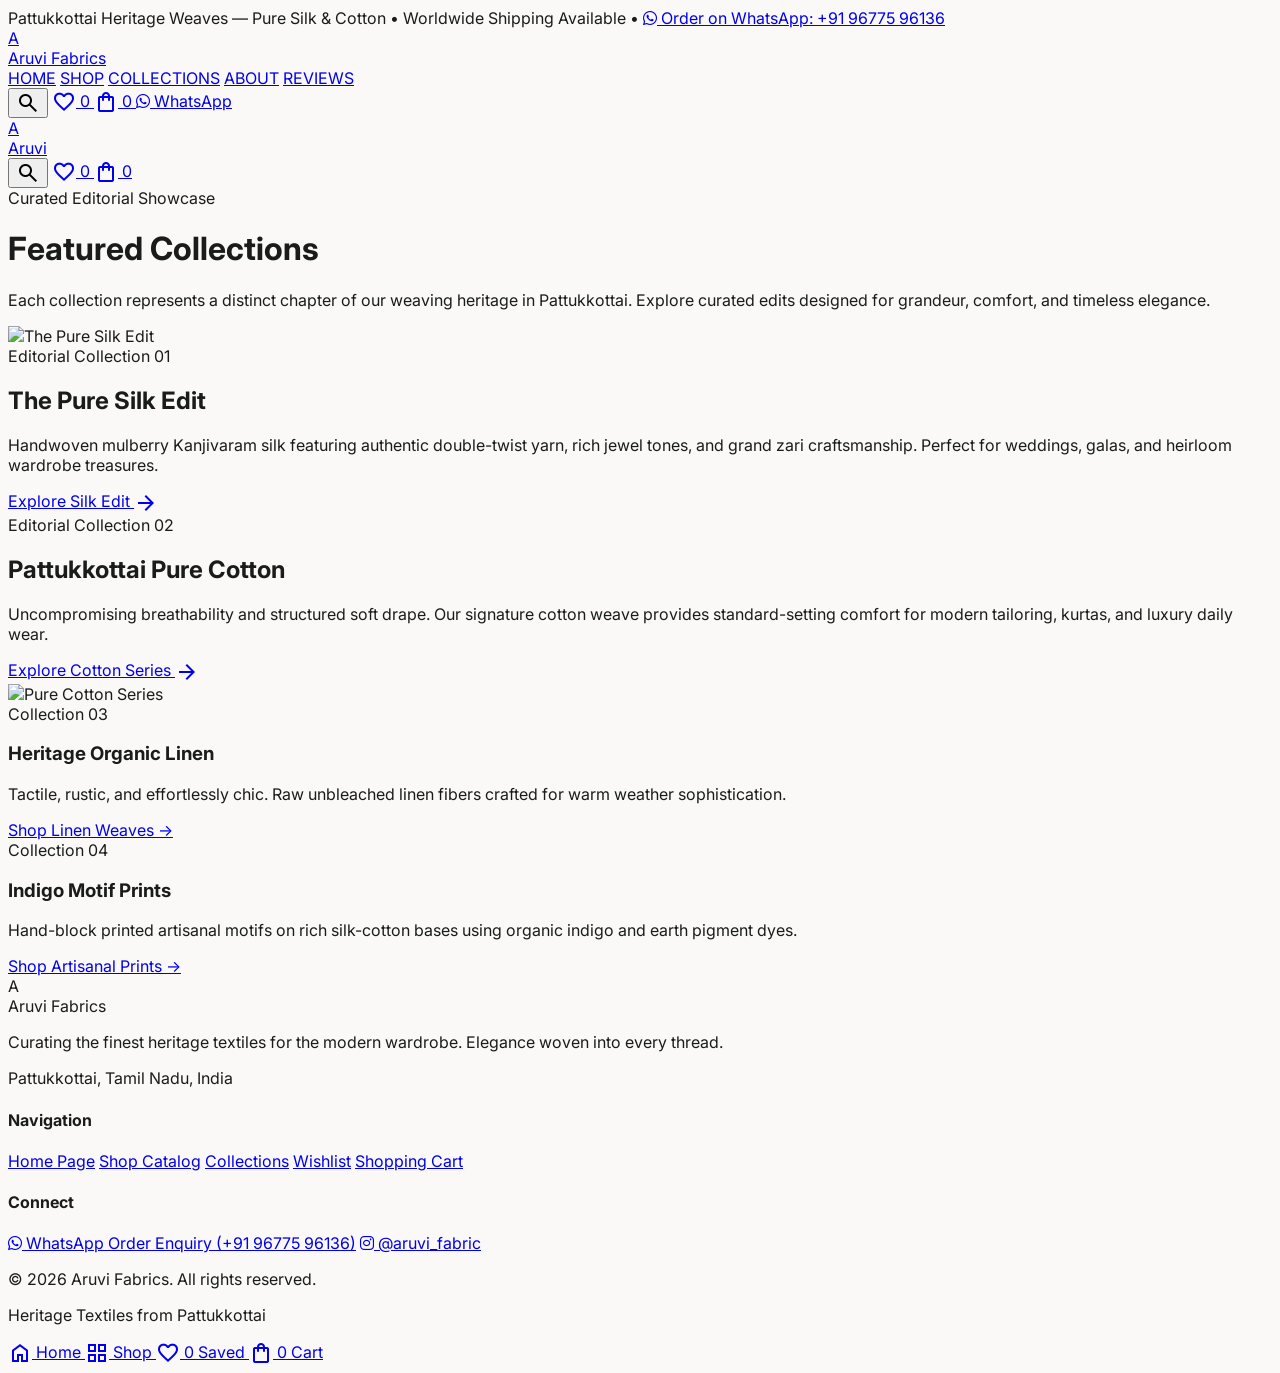
==== collection.html @ 57736110 "aruvi" ====
<!DOCTYPE html>
<html lang="en" class="light">
<head>
  <meta charset="utf-8" />
  <meta name="viewport" content="width=device-width, initial-scale=1.0" />
  <title>Editorial Collections — Aruvi Fabrics</title>
  <meta name="description" content="Discover curated editorial collections by Aruvi Fabrics - Pattukkottai. Handwoven pure silk, heritage cotton, and artisanal prints." />
  
  <script src="https://cdn.tailwindcss.com?plugins=forms,container-queries"></script>
  <script id="tailwind-config">
    tailwind.config = {
      darkMode: "class",
      theme: {
        extend: {
          colors: {
            "surface-bright": "#faf9f8",
            "on-surface": "#1a1c1c",
            "outline-variant": "#c4c7c7",
            "surface-dim": "#dadad9",
            "on-primary": "#ffffff",
            "primary": "#000000",
            "secondary": "#805345",
            "accent": "#c85a32",
            "surface-container-high": "#e9e8e7",
            "surface-container-low": "#f4f3f2",
            "surface-container": "#eeeeed",
            "on-surface-variant": "#444748"
          },
          fontFamily: {
            "headline-md": ["Playfair Display", "serif"],
            "body-md": ["Inter", "sans-serif"],
            "body-lg": ["Inter", "sans-serif"],
            "display-lg": ["Playfair Display", "serif"],
            "label-caps": ["Inter", "sans-serif"],
            "headline-lg": ["Playfair Display", "serif"]
          }
        }
      }
    };
  </script>

  <link rel="preconnect" href="https://fonts.googleapis.com" />
  <link rel="preconnect" href="https://fonts.gstatic.com" crossorigin />
  <link href="https://fonts.googleapis.com/css2?family=Inter:wght@300;400;500;600;700&family=Playfair+Display:ital,wght@0,400;0,500;0,600;0,700;1,400&display=swap" rel="stylesheet" />
  <link href="https://fonts.googleapis.com/css2?family=Material+Symbols+Outlined:wght,FILL@100..700,0..1&display=swap" rel="stylesheet" />
  <link href="https://cdnjs.cloudflare.com/ajax/libs/font-awesome/6.4.0/css/all.min.css" rel="stylesheet" />
  
  <link rel="stylesheet" href="css/style.css" />
</head>
<body class="antialiased min-h-screen flex flex-col pt-28 md:pt-[116px] pb-[80px] md:pb-0">

  <!-- Top Sticky Header Container -->
  <header class="fixed top-0 w-full z-50 bg-surface-bright/95 backdrop-blur-md border-b border-outline-variant/20 transition-all duration-300">
    <div class="bg-primary text-on-primary py-2 px-4 text-center font-label-caps text-[11px] uppercase tracking-widest flex justify-center items-center gap-4 border-b border-white/10">
      <span>Pattukkottai Heritage Weaves — Pure Silk & Cotton</span>
      <span class="hidden md:inline text-accent">•</span>
      <span class="hidden md:inline">Worldwide Shipping Available</span>
      <span class="hidden md:inline text-accent">•</span>
      <a href="https://wa.me/919677596136" target="_blank" class="text-accent hover:underline flex items-center gap-1">
        <i class="fa-brands fa-whatsapp"></i> Order on WhatsApp: +91 96775 96136
      </a>
    </div>

    <div class="flex justify-between items-center px-6 md:px-16 h-20 max-w-[1440px] mx-auto hidden md:flex">
      <div class="flex items-center gap-3">
        <a href="index.html" class="flex items-center gap-3 group">
          <div class="h-10 w-10 rounded-full bg-primary text-on-primary flex items-center justify-center font-serif font-bold text-lg tracking-wider group-hover:bg-accent transition-colors">A</div>
          <span class="text-2xl font-headline-lg font-bold text-primary uppercase tracking-widest">Aruvi Fabrics</span>
        </a>
      </div>
      
      <nav class="flex gap-8 items-center">
        <a href="index.html" class="nav-link font-label-caps text-xs uppercase tracking-wider text-on-surface-variant hover:text-primary transition-colors py-1">HOME</a>
        <a href="shop.html" class="nav-link font-label-caps text-xs uppercase tracking-wider text-on-surface-variant hover:text-primary transition-colors py-1">SHOP</a>
        <a href="collection.html" class="nav-link font-label-caps text-xs uppercase tracking-wider text-primary font-bold py-1">COLLECTIONS</a>
        <a href="index.html#about" class="nav-link font-label-caps text-xs uppercase tracking-wider text-on-surface-variant hover:text-primary transition-colors py-1">ABOUT</a>
        <a href="index.html#reviews" class="nav-link font-label-caps text-xs uppercase tracking-wider text-on-surface-variant hover:text-primary transition-colors py-1">REVIEWS</a>
      </nav>
      
      <div class="flex items-center gap-5">
        <button class="open-search-btn text-primary hover:text-accent transition-colors p-2" aria-label="Search">
          <span class="material-symbols-outlined">search</span>
        </button>
        <a href="wishlist.html" class="relative text-primary hover:text-accent transition-colors p-2" aria-label="Wishlist">
          <span class="material-symbols-outlined">favorite</span>
          <span class="wishlist-count-badge hidden absolute -top-1 -right-1 bg-accent text-white text-[10px] font-bold w-4 h-4 rounded-full flex items-center justify-center">0</span>
        </a>
        <a href="cart.html" class="relative text-primary hover:text-accent transition-colors p-2" aria-label="Cart">
          <span class="material-symbols-outlined">shopping_bag</span>
          <span class="cart-count-badge hidden absolute -top-1 -right-1 bg-primary text-white text-[10px] font-bold w-4 h-4 rounded-full flex items-center justify-center">0</span>
        </a>
        <a href="https://wa.me/919677596136?text=Hi%20Aruvi%20Fabrics%2C%20I%20would%20like%20to%20enquire%20about%20your%20textile%20collections." 
           target="_blank" 
           class="bg-primary text-on-primary px-5 py-2.5 rounded text-xs font-label-caps uppercase tracking-widest hover:bg-accent transition-all flex items-center gap-2">
          <i class="fa-brands fa-whatsapp text-sm"></i> WhatsApp
        </a>
      </div>
    </div>

    <div class="flex justify-between items-center px-6 h-16 md:hidden">
      <a href="index.html" class="flex items-center gap-2">
        <div class="h-8 w-8 rounded-full bg-primary text-on-primary flex items-center justify-center font-serif font-bold text-sm">A</div>
        <span class="text-xl font-serif font-bold text-primary uppercase tracking-widest">Aruvi</span>
      </a>
      <div class="flex items-center gap-3">
        <button class="open-search-btn text-primary p-2" aria-label="Search"><span class="material-symbols-outlined">search</span></button>
        <a href="wishlist.html" class="relative text-primary p-2" aria-label="Wishlist">
          <span class="material-symbols-outlined">favorite</span>
          <span class="wishlist-count-badge hidden absolute top-0 right-1 bg-accent text-white text-[9px] font-bold w-3.5 h-3.5 rounded-full flex items-center justify-center">0</span>
        </a>
        <a href="cart.html" class="relative text-primary p-2" aria-label="Cart">
          <span class="material-symbols-outlined">shopping_bag</span>
          <span class="cart-count-badge hidden absolute top-0 right-1 bg-accent text-white text-[9px] font-bold w-3.5 h-3.5 rounded-full flex items-center justify-center">0</span>
        </a>
      </div>
    </div>
  </header>

  <!-- Collection Editorial Content -->
  <main class="flex-grow max-w-[1440px] mx-auto w-full px-6 md:px-16 py-12">
    
    <!-- Hero Banner -->
    <div class="mb-16 border-b border-outline-variant/20 pb-12 text-center max-w-3xl mx-auto animate-fade-in-up">
      <span class="font-label-caps text-xs text-accent uppercase tracking-widest font-semibold">Curated Editorial Showcase</span>
      <h1 class="font-display-lg text-4xl md:text-6xl font-bold text-primary mt-2 mb-4">Featured Collections</h1>
      <p class="font-body-lg text-on-surface-variant leading-relaxed">
        Each collection represents a distinct chapter of our weaving heritage in Pattukkottai. Explore curated edits designed for grandeur, comfort, and timeless elegance.
      </p>
    </div>

    <!-- Collection 1: The Pure Silk Edit -->
    <section class="mb-24 animate-fade-in-up">
      <div class="grid grid-cols-1 md:grid-cols-12 gap-8 items-center">
        <div class="md:col-span-7">
          <div class="aspect-[16/9] bg-surface-container rounded-xl overflow-hidden relative border border-hairline shadow-md group">
            <img src="https://lh3.googleusercontent.com/aida-public/[base64]" 
                 alt="The Pure Silk Edit" class="w-full h-full object-cover group-hover:scale-105 transition-transform duration-700 ease-in-out" />
          </div>
        </div>
        <div class="md:col-span-5 flex flex-col gap-4">
          <span class="font-label-caps text-xs text-accent uppercase tracking-widest font-semibold">Editorial Collection 01</span>
          <h2 class="font-headline-lg text-3xl md:text-4xl font-bold text-primary">The Pure Silk Edit</h2>
          <p class="font-body-md text-on-surface-variant leading-relaxed">
            Handwoven mulberry Kanjivaram silk featuring authentic double-twist yarn, rich jewel tones, and grand zari craftsmanship. Perfect for weddings, galas, and heirloom wardrobe treasures.
          </p>
          <div class="pt-2">
            <a href="shop.html?category=Silk" class="inline-flex items-center gap-2 bg-primary text-on-primary px-6 py-3 rounded text-xs font-label-caps uppercase tracking-widest hover:bg-accent transition-colors">
              Explore Silk Edit <span class="material-symbols-outlined text-[16px]">arrow_forward</span>
            </a>
          </div>
        </div>
      </div>
    </section>

    <!-- Collection 2: Pattukkottai Pure Cotton -->
    <section class="mb-24 animate-fade-in-up">
      <div class="grid grid-cols-1 md:grid-cols-12 gap-8 items-center">
        <div class="md:col-span-5 order-2 md:order-1 flex flex-col gap-4">
          <span class="font-label-caps text-xs text-accent uppercase tracking-widest font-semibold">Editorial Collection 02</span>
          <h2 class="font-headline-lg text-3xl md:text-4xl font-bold text-primary">Pattukkottai Pure Cotton</h2>
          <p class="font-body-md text-on-surface-variant leading-relaxed">
            Uncompromising breathability and structured soft drape. Our signature cotton weave provides standard-setting comfort for modern tailoring, kurtas, and luxury daily wear.
          </p>
          <div class="pt-2">
            <a href="shop.html?category=Cotton" class="inline-flex items-center gap-2 bg-primary text-on-primary px-6 py-3 rounded text-xs font-label-caps uppercase tracking-widest hover:bg-accent transition-colors">
              Explore Cotton Series <span class="material-symbols-outlined text-[16px]">arrow_forward</span>
            </a>
          </div>
        </div>
        <div class="md:col-span-7 order-1 md:order-2">
          <div class="aspect-[16/9] bg-surface-container rounded-xl overflow-hidden relative border border-hairline shadow-md group">
            <img src="https://storage.googleapis.com/uxpilot-auth.appspot.com/gen_4587880c30_31aaf5a4e06abc5f.png" 
                 alt="Pure Cotton Series" class="w-full h-full object-cover group-hover:scale-105 transition-transform duration-700 ease-in-out" />
          </div>
        </div>
      </div>
    </section>

    <!-- Collection 3 & 4: Heritage Linen & Indigo Prints -->
    <section class="mb-12 animate-fade-in-up">
      <div class="grid grid-cols-1 md:grid-cols-2 gap-8">
        <div class="p-8 bg-surface-container-low rounded-xl border border-hairline flex flex-col justify-between hover:shadow-diffused transition-all">
          <div>
            <span class="font-label-caps text-xs text-accent uppercase tracking-widest font-semibold">Collection 03</span>
            <h3 class="font-headline-lg text-2xl font-bold text-primary mt-1 mb-3">Heritage Organic Linen</h3>
            <p class="font-body-md text-on-surface-variant text-sm leading-relaxed mb-6">
              Tactile, rustic, and effortlessly chic. Raw unbleached linen fibers crafted for warm weather sophistication.
            </p>
          </div>
          <a href="shop.html?category=Linen" class="font-label-caps text-xs uppercase tracking-widest text-primary font-bold hover:text-accent transition-colors flex items-center gap-1">
            Shop Linen Weaves →
          </a>
        </div>

        <div class="p-8 bg-surface-container-low rounded-xl border border-hairline flex flex-col justify-between hover:shadow-diffused transition-all">
          <div>
            <span class="font-label-caps text-xs text-accent uppercase tracking-widest font-semibold">Collection 04</span>
            <h3 class="font-headline-lg text-2xl font-bold text-primary mt-1 mb-3">Indigo Motif Prints</h3>
            <p class="font-body-md text-on-surface-variant text-sm leading-relaxed mb-6">
              Hand-block printed artisanal motifs on rich silk-cotton bases using organic indigo and earth pigment dyes.
            </p>
          </div>
          <a href="shop.html?category=Prints" class="font-label-caps text-xs uppercase tracking-widest text-primary font-bold hover:text-accent transition-colors flex items-center gap-1">
            Shop Artisanal Prints →
          </a>
        </div>
      </div>
    </section>

  </main>

  <!-- Global Footer -->
  <footer class="w-full bg-surface-container-low text-primary border-t border-outline-variant/30 mt-auto">
    <div class="grid grid-cols-1 md:grid-cols-4 gap-12 px-6 md:px-16 py-16 max-w-[1440px] mx-auto">
      <div class="col-span-1 md:col-span-2 flex flex-col gap-4">
        <div class="flex items-center gap-3">
          <div class="h-9 w-9 rounded-full bg-primary text-on-primary flex items-center justify-center font-serif font-bold text-base tracking-wider">A</div>
          <span class="font-headline-lg text-2xl font-bold uppercase tracking-widest">Aruvi Fabrics</span>
        </div>
        <p class="font-body-md text-on-surface-variant max-w-sm text-sm leading-relaxed">Curating the finest heritage textiles for the modern wardrobe. Elegance woven into every thread.</p>
        <p class="font-body-md text-xs text-on-surface-variant font-medium">Pattukkottai, Tamil Nadu, India</p>
      </div>
      <div class="flex flex-col gap-3">
        <h4 class="font-label-caps text-xs text-on-surface-variant uppercase tracking-widest font-semibold mb-2">Navigation</h4>
        <a href="index.html" class="font-body-md text-sm text-on-surface-variant hover:text-primary transition-colors">Home Page</a>
        <a href="shop.html" class="font-body-md text-sm text-on-surface-variant hover:text-primary transition-colors">Shop Catalog</a>
        <a href="collection.html" class="font-body-md text-sm text-on-surface-variant hover:text-primary transition-colors">Collections</a>
        <a href="wishlist.html" class="font-body-md text-sm text-on-surface-variant hover:text-primary transition-colors">Wishlist</a>
        <a href="cart.html" class="font-body-md text-sm text-on-surface-variant hover:text-primary transition-colors">Shopping Cart</a>
      </div>
      <div class="flex flex-col gap-3">
        <h4 class="font-label-caps text-xs text-on-surface-variant uppercase tracking-widest font-semibold mb-2">Connect</h4>
        <a href="https://wa.me/919677596136" target="_blank" class="font-body-md text-sm text-on-surface-variant hover:text-primary transition-colors flex items-center gap-2"><i class="fa-brands fa-whatsapp text-accent"></i> WhatsApp Order Enquiry (+91 96775 96136)</a>
        <a href="https://www.instagram.com/aruvi_fabric/" target="_blank" class="font-body-md text-sm text-on-surface-variant hover:text-primary transition-colors flex items-center gap-2"><i class="fa-brands fa-instagram text-accent"></i> @aruvi_fabric</a>
      </div>
    </div>
    <div class="border-t border-outline-variant/20">
      <div class="px-6 md:px-16 py-6 max-w-[1440px] mx-auto flex flex-col md:flex-row justify-between items-center gap-4 text-xs text-on-surface-variant">
        <p>© 2026 Aruvi Fabrics. All rights reserved.</p>
        <p class="uppercase tracking-widest font-medium">Heritage Textiles from Pattukkottai</p>
      </div>
    </div>
  </footer>

  <!-- Mobile Floating Bottom Navigation Bar -->
  <nav class="fixed bottom-0 left-0 w-full z-50 flex justify-around items-center py-2.5 px-4 bg-surface-bright border-t border-outline-variant/20 shadow-lg md:hidden">
    <a href="index.html" class="flex flex-col items-center justify-center text-on-surface-variant hover:text-primary p-1">
      <span class="material-symbols-outlined text-xl">home</span>
      <span class="font-label-caps text-[10px]">Home</span>
    </a>
    <a href="shop.html" class="flex flex-col items-center justify-center text-on-surface-variant hover:text-primary p-1">
      <span class="material-symbols-outlined text-xl">grid_view</span>
      <span class="font-label-caps text-[10px]">Shop</span>
    </a>
    <a href="wishlist.html" class="relative flex flex-col items-center justify-center text-on-surface-variant hover:text-primary p-1">
      <span class="material-symbols-outlined text-xl">favorite</span>
      <span class="wishlist-count-badge hidden absolute top-0 right-1 bg-accent text-white text-[9px] font-bold w-3.5 h-3.5 rounded-full flex items-center justify-center">0</span>
      <span class="font-label-caps text-[10px]">Saved</span>
    </a>
    <a href="cart.html" class="relative flex flex-col items-center justify-center text-on-surface-variant hover:text-primary p-1">
      <span class="material-symbols-outlined text-xl">shopping_bag</span>
      <span class="cart-count-badge hidden absolute top-0 right-1 bg-accent text-white text-[9px] font-bold w-3.5 h-3.5 rounded-full flex items-center justify-center">0</span>
      <span class="font-label-caps text-[10px]">Cart</span>
    </a>
  </nav>

  <!-- SEARCH MODAL -->
  <div id="search-modal" class="modal-backdrop">
    <div class="modal-panel bg-surface-bright max-w-2xl w-full mx-4 my-20 p-6 rounded-xl shadow-2xl border border-hairline flex flex-col gap-4">
      <div class="flex justify-between items-center border-b border-hairline pb-4">
        <h3 class="font-headline-md text-xl font-bold">Search Fabric Catalog</h3>
        <button id="close-search-btn" class="p-2 text-on-surface-variant hover:text-primary"><span class="material-symbols-outlined">close</span></button>
      </div>
      <div class="relative">
        <span class="material-symbols-outlined absolute left-3 top-3.5 text-on-surface-variant">search</span>
        <input id="search-input" type="text" placeholder="Search by weave, silk, cotton, indigo..." 
               class="w-full pl-11 pr-4 py-3 bg-surface-container rounded border border-hairline focus:outline-none focus:border-primary text-sm" />
      </div>
      <div id="search-results" class="max-h-[350px] overflow-y-auto flex flex-col gap-2 pt-2"></div>
    </div>
  </div>

  <div id="toast-container"></div>

  <script src="js/data.js"></script>
  <script src="js/app.js"></script>
</body>
</html>
---- css/style.css ----
/* Custom Styles & Animation System for Aruvi Fabrics E-Commerce */

:root {
  --font-serif: 'Playfair Display', Georgia, serif;
  --font-sans: 'Inter', system-ui, -apple-system, sans-serif;
  --color-surface-bright: #faf9f8;
  --color-surface-dim: #dadad9;
  --color-on-surface: #1a1c1c;
  --color-on-surface-variant: #444748;
  --color-primary: #000000;
  --color-secondary: #805345;
  --color-accent: #c85a32;
  --color-outline-variant: #c4c7c7;
}

/* Material Symbols Icon Fixes */
.material-symbols-outlined {
  font-variation-settings: 'FILL' 0, 'wght' 400, 'GRAD' 0, 'opsz' 24;
  vertical-align: middle;
}
.material-symbols-outlined.fill-icon {
  font-variation-settings: 'FILL' 1, 'wght' 400, 'GRAD' 0, 'opsz' 24;
}

/* Smooth Scrolling & Base */
html {
  scroll-behavior: smooth;
}

body {
  font-family: var(--font-sans);
  background-color: var(--color-surface-bright);
  color: var(--color-on-surface);
  overflow-x: hidden;
}

/* Hairline borders & subtle shadows */
.border-hairline {
  border-color: rgba(26, 28, 28, 0.12);
}

.shadow-diffused {
  box-shadow: 0 12px 35px rgba(0, 0, 0, 0.06);
}

.shadow-glass {
  box-shadow: 0 20px 40px rgba(0, 0, 0, 0.08);
}

/* Animations */
@keyframes fadeInUp {
  from {
    opacity: 0;
    transform: translateY(20px);
  }
  to {
    opacity: 1;
    transform: translateY(0);
  }
}

@keyframes fadeIn {
  from { opacity: 0; }
  to { opacity: 1; }
}

@keyframes pulseGlow {
  0%, 100% {
    box-shadow: 0 0 0 0 rgba(200, 90, 50, 0.4);
  }
  50% {
    box-shadow: 0 0 0 8px rgba(200, 90, 50, 0);
  }
}

.animate-fade-in-up {
  animation: fadeInUp 0.6s cubic-bezier(0.16, 1, 0.3, 1) forwards;
}

.animate-fade-in {
  animation: fadeIn 0.4s ease forwards;
}

.animate-pulse-glow {
  animation: pulseGlow 2.5s infinite;
}

/* Navigation Links */
.nav-link {
  position: relative;
}
.nav-link::after {
  content: '';
  position: absolute;
  bottom: -4px;
  left: 50%;
  width: 0;
  height: 2px;
  background-color: var(--color-accent);
  transition: width 0.3s cubic-bezier(0.16, 1, 0.3, 1), left 0.3s cubic-bezier(0.16, 1, 0.3, 1);
}
.nav-link:hover::after,
.nav-link.active::after {
  width: 100%;
  left: 0;
}

/* Color Variant Swatch Styling */
.color-swatch-btn {
  width: 24px;
  height: 24px;
  border-radius: 50%;
  border: 2px solid transparent;
  outline: 1px solid rgba(0, 0, 0, 0.18);
  cursor: pointer;
  transition: transform 0.25s cubic-bezier(0.16, 1, 0.3, 1), border-color 0.25s ease, outline-color 0.25s ease;
  position: relative;
}

.color-swatch-btn:hover {
  transform: scale(1.2);
}

.color-swatch-btn.active {
  outline: 2px solid var(--color-accent);
  outline-offset: 2px;
  transform: scale(1.15);
}

/* Variant Image Crossfade Effect */
.variant-img-fade {
  transition: opacity 0.35s cubic-bezier(0.16, 1, 0.3, 1), transform 0.4s cubic-bezier(0.16, 1, 0.3, 1);
}

.variant-img-fade.swapping {
  opacity: 0.15;
  transform: scale(0.97);
}

/* Product Card Hover Shimmer & Lift */
.product-card {
  transition: transform 0.35s cubic-bezier(0.16, 1, 0.3, 1), box-shadow 0.35s cubic-bezier(0.16, 1, 0.3, 1), border-color 0.35s ease;
}

.product-card:hover {
  transform: translateY(-6px);
  box-shadow: 0 20px 40px rgba(0, 0, 0, 0.08);
  border-color: rgba(200, 90, 50, 0.3);
}

/* Category Filter Button Animations */
.category-filter-btn {
  transition: all 0.3s cubic-bezier(0.16, 1, 0.3, 1);
}

.category-filter-btn.active {
  background-color: var(--color-primary);
  color: #ffffff;
  box-shadow: 0 4px 12px rgba(0, 0, 0, 0.15);
}

.category-filter-btn:not(.active):hover {
  background-color: #e5e3df;
  color: var(--color-primary);
  transform: translateY(-1px);
}

/* Modal Backdrops & Slide Drawers */
.modal-backdrop {
  position: fixed;
  inset: 0;
  background-color: rgba(0, 0, 0, 0.55);
  backdrop-filter: blur(6px);
  z-index: 100;
  display: flex;
  align-items: center;
  justify-center: center;
  opacity: 0;
  pointer-events: none;
  transition: opacity 0.35s ease;
}

.modal-backdrop.active {
  opacity: 1;
  pointer-events: auto;
}

.modal-panel {
  transform: scale(0.95) translateY(10px);
  transition: transform 0.35s cubic-bezier(0.16, 1, 0.3, 1);
}

.modal-backdrop.active .modal-panel {
  transform: scale(1) translateY(0);
}

/* Custom Scrollbar */
.no-scrollbar::-webkit-scrollbar {
  display: none;
}
.no-scrollbar {
  -ms-overflow-style: none;
  scrollbar-width: none;
}

/* Toast Container */
#toast-container {
  position: fixed;
  bottom: 24px;
  right: 24px;
  z-index: 120;
  display: flex;
  flex-col: column;
  gap: 10px;
  pointer-events: none;
}

.toast {
  background-color: #000000;
  color: #ffffff;
  padding: 12px 20px;
  border-radius: 8px;
  font-size: 13px;
  font-weight: 500;
  letter-spacing: 0.02em;
  box-shadow: 0 10px 25px rgba(0, 0, 0, 0.2);
  display: flex;
  align-items: center;
  gap: 10px;
  animation: fadeInUp 0.35s ease forwards;
  pointer-events: auto;
}

.toast i {
  color: var(--color-accent);
}
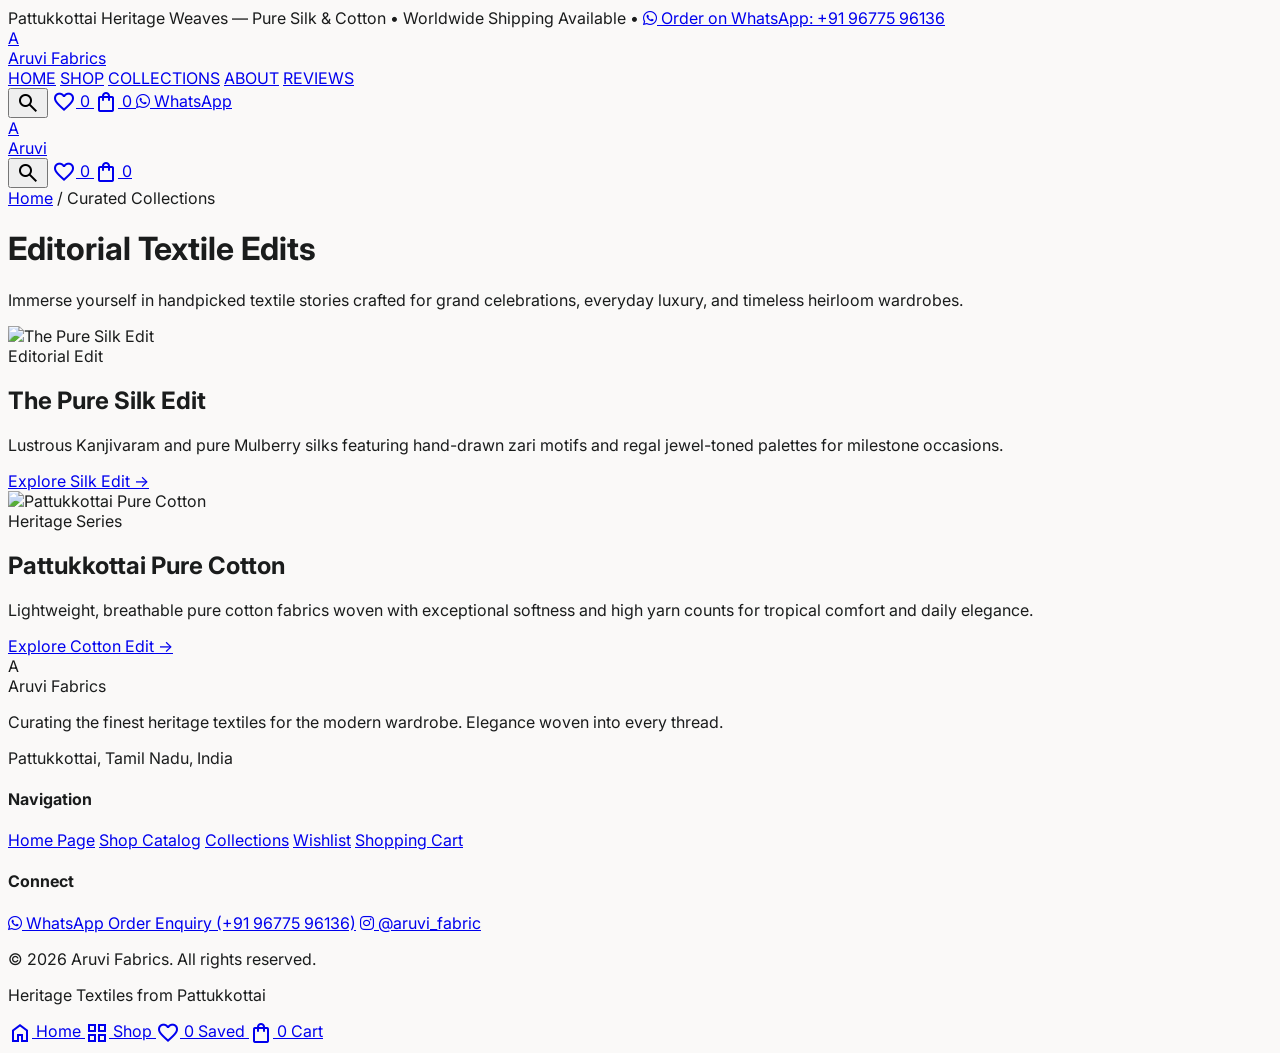
==== commit fa3a3d3d: "Hide announcement ticker on mobile, add Cloudflare Workers asset configuration" ====
--- a/collection.html
+++ b/collection.html
@@ -3,8 +3,8 @@
 <head>
   <meta charset="utf-8" />
   <meta name="viewport" content="width=device-width, initial-scale=1.0" />
-  <title>Editorial Collections — Aruvi Fabrics</title>
-  <meta name="description" content="Discover curated editorial collections by Aruvi Fabrics - Pattukkottai. Handwoven pure silk, heritage cotton, and artisanal prints." />
+  <title>Curated Collections — Aruvi Fabrics</title>
+  <meta name="description" content="Explore curated editorial textile collections by Aruvi Fabrics." />
   
   <script src="https://cdn.tailwindcss.com?plugins=forms,container-queries"></script>
   <script id="tailwind-config">
@@ -47,20 +47,23 @@
   
   <link rel="stylesheet" href="css/style.css" />
 </head>
-<body class="antialiased min-h-screen flex flex-col pt-28 md:pt-[116px] pb-[80px] md:pb-0">
-
-  <!-- Top Sticky Header Container -->
+<body class="antialiased min-h-screen flex flex-col pt-16 md:pt-[116px] pb-[80px] md:pb-0">
+
+  <!-- Top Sticky Header Container (Announcement + Navbar Unified) -->
   <header class="fixed top-0 w-full z-50 bg-surface-bright/95 backdrop-blur-md border-b border-outline-variant/20 transition-all duration-300">
-    <div class="bg-primary text-on-primary py-2 px-4 text-center font-label-caps text-[11px] uppercase tracking-widest flex justify-center items-center gap-4 border-b border-white/10">
+    
+    <!-- Top Announcement Bar (DESKTOP ONLY - HIDDEN ON MOBILE) -->
+    <div class="bg-primary text-on-primary py-2 px-4 text-center font-label-caps text-[11px] uppercase tracking-widest hidden md:flex justify-center items-center gap-4 border-b border-white/10">
       <span>Pattukkottai Heritage Weaves — Pure Silk & Cotton</span>
-      <span class="hidden md:inline text-accent">•</span>
-      <span class="hidden md:inline">Worldwide Shipping Available</span>
-      <span class="hidden md:inline text-accent">•</span>
+      <span class="text-accent">•</span>
+      <span>Worldwide Shipping Available</span>
+      <span class="text-accent">•</span>
       <a href="https://wa.me/919677596136" target="_blank" class="text-accent hover:underline flex items-center gap-1">
         <i class="fa-brands fa-whatsapp"></i> Order on WhatsApp: +91 96775 96136
       </a>
     </div>
 
+    <!-- Desktop Navigation Bar -->
     <div class="flex justify-between items-center px-6 md:px-16 h-20 max-w-[1440px] mx-auto hidden md:flex">
       <div class="flex items-center gap-3">
         <a href="index.html" class="flex items-center gap-3 group">
@@ -97,6 +100,7 @@
       </div>
     </div>
 
+    <!-- Mobile Header -->
     <div class="flex justify-between items-center px-6 h-16 md:hidden">
       <a href="index.html" class="flex items-center gap-2">
         <div class="h-8 w-8 rounded-full bg-primary text-on-primary flex items-center justify-center font-serif font-bold text-sm">A</div>
@@ -106,106 +110,71 @@
         <button class="open-search-btn text-primary p-2" aria-label="Search"><span class="material-symbols-outlined">search</span></button>
         <a href="wishlist.html" class="relative text-primary p-2" aria-label="Wishlist">
           <span class="material-symbols-outlined">favorite</span>
-          <span class="wishlist-count-badge hidden absolute top-0 right-1 bg-accent text-white text-[9px] font-bold w-3.5 h-3.5 rounded-full flex items-center justify-center">0</span>
+          <span class="wishlist-count-badge hidden absolute -top-1 -right-1 bg-accent text-white text-[9px] font-bold w-3.5 h-3.5 rounded-full flex items-center justify-center">0</span>
         </a>
         <a href="cart.html" class="relative text-primary p-2" aria-label="Cart">
           <span class="material-symbols-outlined">shopping_bag</span>
-          <span class="cart-count-badge hidden absolute top-0 right-1 bg-accent text-white text-[9px] font-bold w-3.5 h-3.5 rounded-full flex items-center justify-center">0</span>
+          <span class="cart-count-badge hidden absolute -top-1 -right-1 bg-accent text-white text-[9px] font-bold w-3.5 h-3.5 rounded-full flex items-center justify-center">0</span>
         </a>
       </div>
     </div>
   </header>
 
-  <!-- Collection Editorial Content -->
-  <main class="flex-grow max-w-[1440px] mx-auto w-full px-6 md:px-16 py-12">
+  <!-- Collection Content -->
+  <main class="flex-grow py-10 px-6 md:px-16 max-w-[1440px] mx-auto w-full">
     
-    <!-- Hero Banner -->
-    <div class="mb-16 border-b border-outline-variant/20 pb-12 text-center max-w-3xl mx-auto animate-fade-in-up">
-      <span class="font-label-caps text-xs text-accent uppercase tracking-widest font-semibold">Curated Editorial Showcase</span>
-      <h1 class="font-display-lg text-4xl md:text-6xl font-bold text-primary mt-2 mb-4">Featured Collections</h1>
-      <p class="font-body-lg text-on-surface-variant leading-relaxed">
-        Each collection represents a distinct chapter of our weaving heritage in Pattukkottai. Explore curated edits designed for grandeur, comfort, and timeless elegance.
+    <div class="flex flex-col gap-2 mb-12 border-b border-hairline pb-6">
+      <nav class="flex items-center gap-2 font-label-caps text-xs text-on-surface-variant uppercase tracking-wider">
+        <a href="index.html" class="hover:text-primary transition-colors">Home</a>
+        <span>/</span>
+        <span class="text-primary font-semibold">Curated Collections</span>
+      </nav>
+      <h1 class="font-headline-lg text-3xl md:text-5xl font-bold text-primary tracking-tight mt-1">Editorial Textile Edits</h1>
+      <p class="font-body-md text-sm text-on-surface-variant max-w-2xl">
+        Immerse yourself in handpicked textile stories crafted for grand celebrations, everyday luxury, and timeless heirloom wardrobes.
       </p>
     </div>
 
-    <!-- Collection 1: The Pure Silk Edit -->
-    <section class="mb-24 animate-fade-in-up">
-      <div class="grid grid-cols-1 md:grid-cols-12 gap-8 items-center">
-        <div class="md:col-span-7">
-          <div class="aspect-[16/9] bg-surface-container rounded-xl overflow-hidden relative border border-hairline shadow-md group">
-            <img src="https://lh3.googleusercontent.com/aida-public/[base64]" 
-                 alt="The Pure Silk Edit" class="w-full h-full object-cover group-hover:scale-105 transition-transform duration-700 ease-in-out" />
-          </div>
-        </div>
-        <div class="md:col-span-5 flex flex-col gap-4">
-          <span class="font-label-caps text-xs text-accent uppercase tracking-widest font-semibold">Editorial Collection 01</span>
-          <h2 class="font-headline-lg text-3xl md:text-4xl font-bold text-primary">The Pure Silk Edit</h2>
-          <p class="font-body-md text-on-surface-variant leading-relaxed">
-            Handwoven mulberry Kanjivaram silk featuring authentic double-twist yarn, rich jewel tones, and grand zari craftsmanship. Perfect for weddings, galas, and heirloom wardrobe treasures.
-          </p>
-          <div class="pt-2">
-            <a href="shop.html?category=Silk" class="inline-flex items-center gap-2 bg-primary text-on-primary px-6 py-3 rounded text-xs font-label-caps uppercase tracking-widest hover:bg-accent transition-colors">
-              Explore Silk Edit <span class="material-symbols-outlined text-[16px]">arrow_forward</span>
-            </a>
-          </div>
-        </div>
-      </div>
-    </section>
-
-    <!-- Collection 2: Pattukkottai Pure Cotton -->
-    <section class="mb-24 animate-fade-in-up">
-      <div class="grid grid-cols-1 md:grid-cols-12 gap-8 items-center">
-        <div class="md:col-span-5 order-2 md:order-1 flex flex-col gap-4">
-          <span class="font-label-caps text-xs text-accent uppercase tracking-widest font-semibold">Editorial Collection 02</span>
-          <h2 class="font-headline-lg text-3xl md:text-4xl font-bold text-primary">Pattukkottai Pure Cotton</h2>
-          <p class="font-body-md text-on-surface-variant leading-relaxed">
-            Uncompromising breathability and structured soft drape. Our signature cotton weave provides standard-setting comfort for modern tailoring, kurtas, and luxury daily wear.
-          </p>
-          <div class="pt-2">
-            <a href="shop.html?category=Cotton" class="inline-flex items-center gap-2 bg-primary text-on-primary px-6 py-3 rounded text-xs font-label-caps uppercase tracking-widest hover:bg-accent transition-colors">
-              Explore Cotton Series <span class="material-symbols-outlined text-[16px]">arrow_forward</span>
-            </a>
-          </div>
-        </div>
-        <div class="md:col-span-7 order-1 md:order-2">
-          <div class="aspect-[16/9] bg-surface-container rounded-xl overflow-hidden relative border border-hairline shadow-md group">
-            <img src="https://storage.googleapis.com/uxpilot-auth.appspot.com/gen_4587880c30_31aaf5a4e06abc5f.png" 
-                 alt="Pure Cotton Series" class="w-full h-full object-cover group-hover:scale-105 transition-transform duration-700 ease-in-out" />
-          </div>
-        </div>
-      </div>
-    </section>
-
-    <!-- Collection 3 & 4: Heritage Linen & Indigo Prints -->
-    <section class="mb-12 animate-fade-in-up">
-      <div class="grid grid-cols-1 md:grid-cols-2 gap-8">
-        <div class="p-8 bg-surface-container-low rounded-xl border border-hairline flex flex-col justify-between hover:shadow-diffused transition-all">
+    <!-- Collection Grid -->
+    <div class="grid grid-cols-1 md:grid-cols-2 gap-12 mb-16">
+      
+      <!-- Edit 1: Pure Silk -->
+      <div class="group relative rounded-xl overflow-hidden border border-hairline bg-surface-bright flex flex-col">
+        <div class="aspect-[16/10] overflow-hidden bg-surface-container relative">
+          <img src="https://lh3.googleusercontent.com/aida-public/[base64]" 
+               alt="The Pure Silk Edit" class="w-full h-full object-cover group-hover:scale-105 transition-transform duration-700" />
+        </div>
+        <div class="p-8 flex flex-col justify-between flex-grow">
           <div>
-            <span class="font-label-caps text-xs text-accent uppercase tracking-widest font-semibold">Collection 03</span>
-            <h3 class="font-headline-lg text-2xl font-bold text-primary mt-1 mb-3">Heritage Organic Linen</h3>
-            <p class="font-body-md text-on-surface-variant text-sm leading-relaxed mb-6">
-              Tactile, rustic, and effortlessly chic. Raw unbleached linen fibers crafted for warm weather sophistication.
+            <span class="font-label-caps text-xs text-accent uppercase tracking-widest font-semibold">Editorial Edit</span>
+            <h2 class="font-headline-lg text-2xl font-bold text-primary mt-1 mb-3">The Pure Silk Edit</h2>
+            <p class="font-body-md text-sm text-on-surface-variant mb-6 leading-relaxed">
+              Lustrous Kanjivaram and pure Mulberry silks featuring hand-drawn zari motifs and regal jewel-toned palettes for milestone occasions.
             </p>
           </div>
-          <a href="shop.html?category=Linen" class="font-label-caps text-xs uppercase tracking-widest text-primary font-bold hover:text-accent transition-colors flex items-center gap-1">
-            Shop Linen Weaves →
-          </a>
-        </div>
-
-        <div class="p-8 bg-surface-container-low rounded-xl border border-hairline flex flex-col justify-between hover:shadow-diffused transition-all">
+          <a href="shop.html?category=Silk" class="inline-block bg-primary text-on-primary py-3 px-6 rounded font-label-caps text-xs uppercase tracking-widest hover:bg-accent transition-colors text-center w-max">Explore Silk Edit →</a>
+        </div>
+      </div>
+
+      <!-- Edit 2: Pattukkottai Cotton -->
+      <div class="group relative rounded-xl overflow-hidden border border-hairline bg-surface-bright flex flex-col">
+        <div class="aspect-[16/10] overflow-hidden bg-surface-container relative">
+          <img src="https://storage.googleapis.com/uxpilot-auth.appspot.com/gen_4587880c30_31aaf5a4e06abc5f.png" 
+               alt="Pattukkottai Pure Cotton" class="w-full h-full object-cover group-hover:scale-105 transition-transform duration-700" />
+        </div>
+        <div class="p-8 flex flex-col justify-between flex-grow">
           <div>
-            <span class="font-label-caps text-xs text-accent uppercase tracking-widest font-semibold">Collection 04</span>
-            <h3 class="font-headline-lg text-2xl font-bold text-primary mt-1 mb-3">Indigo Motif Prints</h3>
-            <p class="font-body-md text-on-surface-variant text-sm leading-relaxed mb-6">
-              Hand-block printed artisanal motifs on rich silk-cotton bases using organic indigo and earth pigment dyes.
+            <span class="font-label-caps text-xs text-accent uppercase tracking-widest font-semibold">Heritage Series</span>
+            <h2 class="font-headline-lg text-2xl font-bold text-primary mt-1 mb-3">Pattukkottai Pure Cotton</h2>
+            <p class="font-body-md text-sm text-on-surface-variant mb-6 leading-relaxed">
+              Lightweight, breathable pure cotton fabrics woven with exceptional softness and high yarn counts for tropical comfort and daily elegance.
             </p>
           </div>
-          <a href="shop.html?category=Prints" class="font-label-caps text-xs uppercase tracking-widest text-primary font-bold hover:text-accent transition-colors flex items-center gap-1">
-            Shop Artisanal Prints →
-          </a>
-        </div>
-      </div>
-    </section>
+          <a href="shop.html?category=Cotton" class="inline-block bg-primary text-on-primary py-3 px-6 rounded font-label-caps text-xs uppercase tracking-widest hover:bg-accent transition-colors text-center w-max">Explore Cotton Edit →</a>
+        </div>
+      </div>
+
+    </div>
 
   </main>
 
@@ -280,8 +249,17 @@
     </div>
   </div>
 
+  <!-- QUICK VIEW MODAL -->
+  <div id="quickview-modal" class="modal-backdrop flex items-center justify-center p-4">
+    <div class="modal-panel relative max-w-3xl w-full bg-surface-bright p-6 rounded-xl shadow-2xl border border-hairline max-h-[90vh] overflow-y-auto">
+      <button id="close-quickview-btn" class="absolute top-4 right-4 p-2 text-on-surface-variant hover:text-primary z-10"><span class="material-symbols-outlined">close</span></button>
+      <div id="quickview-content"></div>
+    </div>
+  </div>
+
   <div id="toast-container"></div>
 
+  <!-- Application Scripts -->
   <script src="js/data.js"></script>
   <script src="js/app.js"></script>
 </body>
--- a/css/style.css
+++ b/css/style.css
@@ -180,7 +180,8 @@
   transition: opacity 0.35s ease;
 }
 
-.modal-backdrop.active {
+.modal-backdrop.active,
+.modal-backdrop.open {
   opacity: 1;
   pointer-events: auto;
 }
@@ -190,7 +191,8 @@
   transition: transform 0.35s cubic-bezier(0.16, 1, 0.3, 1);
 }
 
-.modal-backdrop.active .modal-panel {
+.modal-backdrop.active .modal-panel,
+.modal-backdrop.open .modal-panel {
   transform: scale(1) translateY(0);
 }
 
